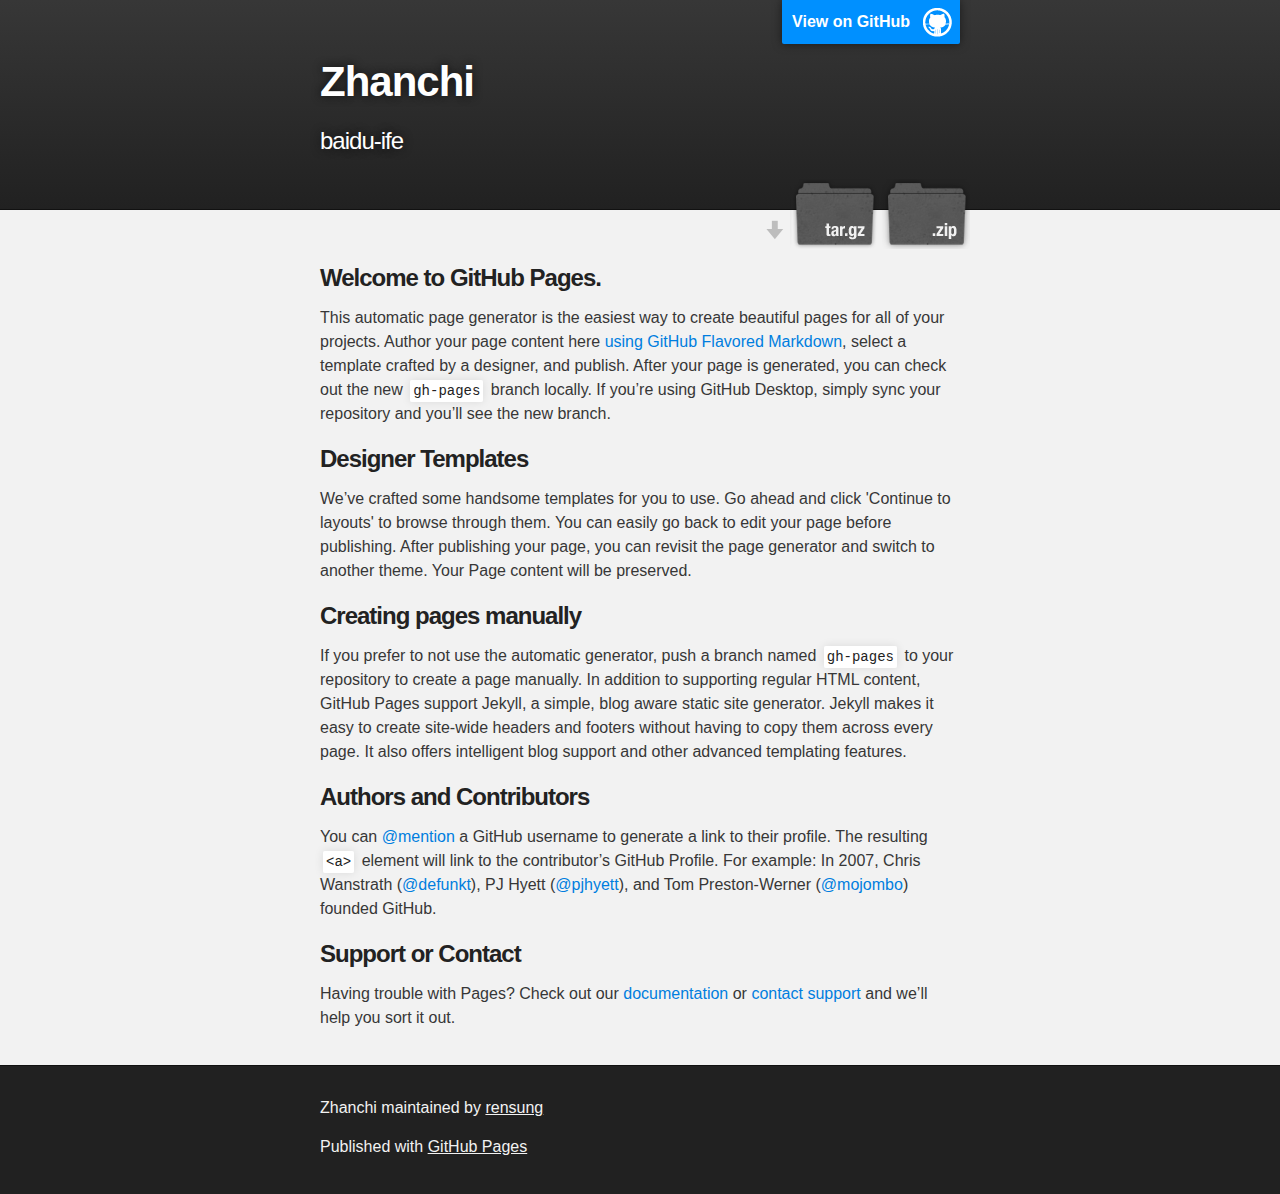
==== index.html @ 5ad8bfc1 "Create gh-pages branch via GitHub" ====
<!DOCTYPE html>
<html>

  <head>
    <meta charset='utf-8'>
    <meta http-equiv="X-UA-Compatible" content="chrome=1">
    <meta name="description" content="Zhanchi : baidu-ife">

    <link rel="stylesheet" type="text/css" media="screen" href="stylesheets/stylesheet.css">

    <title>Zhanchi</title>
  </head>

  <body>

    <!-- HEADER -->
    <div id="header_wrap" class="outer">
        <header class="inner">
          <a id="forkme_banner" href="https://github.com/rensung/zhanchi">View on GitHub</a>

          <h1 id="project_title">Zhanchi</h1>
          <h2 id="project_tagline">baidu-ife</h2>

            <section id="downloads">
              <a class="zip_download_link" href="https://github.com/rensung/zhanchi/zipball/master">Download this project as a .zip file</a>
              <a class="tar_download_link" href="https://github.com/rensung/zhanchi/tarball/master">Download this project as a tar.gz file</a>
            </section>
        </header>
    </div>

    <!-- MAIN CONTENT -->
    <div id="main_content_wrap" class="outer">
      <section id="main_content" class="inner">
        <h3>
<a id="welcome-to-github-pages" class="anchor" href="#welcome-to-github-pages" aria-hidden="true"><span aria-hidden="true" class="octicon octicon-link"></span></a>Welcome to GitHub Pages.</h3>

<p>This automatic page generator is the easiest way to create beautiful pages for all of your projects. Author your page content here <a href="https://guides.github.com/features/mastering-markdown/">using GitHub Flavored Markdown</a>, select a template crafted by a designer, and publish. After your page is generated, you can check out the new <code>gh-pages</code> branch locally. If you’re using GitHub Desktop, simply sync your repository and you’ll see the new branch.</p>

<h3>
<a id="designer-templates" class="anchor" href="#designer-templates" aria-hidden="true"><span aria-hidden="true" class="octicon octicon-link"></span></a>Designer Templates</h3>

<p>We’ve crafted some handsome templates for you to use. Go ahead and click 'Continue to layouts' to browse through them. You can easily go back to edit your page before publishing. After publishing your page, you can revisit the page generator and switch to another theme. Your Page content will be preserved.</p>

<h3>
<a id="creating-pages-manually" class="anchor" href="#creating-pages-manually" aria-hidden="true"><span aria-hidden="true" class="octicon octicon-link"></span></a>Creating pages manually</h3>

<p>If you prefer to not use the automatic generator, push a branch named <code>gh-pages</code> to your repository to create a page manually. In addition to supporting regular HTML content, GitHub Pages support Jekyll, a simple, blog aware static site generator. Jekyll makes it easy to create site-wide headers and footers without having to copy them across every page. It also offers intelligent blog support and other advanced templating features.</p>

<h3>
<a id="authors-and-contributors" class="anchor" href="#authors-and-contributors" aria-hidden="true"><span aria-hidden="true" class="octicon octicon-link"></span></a>Authors and Contributors</h3>

<p>You can <a href="https://help.github.com/articles/basic-writing-and-formatting-syntax/#mentioning-users-and-teams" class="user-mention">@mention</a> a GitHub username to generate a link to their profile. The resulting <code>&lt;a&gt;</code> element will link to the contributor’s GitHub Profile. For example: In 2007, Chris Wanstrath (<a href="https://github.com/defunkt" class="user-mention">@defunkt</a>), PJ Hyett (<a href="https://github.com/pjhyett" class="user-mention">@pjhyett</a>), and Tom Preston-Werner (<a href="https://github.com/mojombo" class="user-mention">@mojombo</a>) founded GitHub.</p>

<h3>
<a id="support-or-contact" class="anchor" href="#support-or-contact" aria-hidden="true"><span aria-hidden="true" class="octicon octicon-link"></span></a>Support or Contact</h3>

<p>Having trouble with Pages? Check out our <a href="https://help.github.com/pages">documentation</a> or <a href="https://github.com/contact">contact support</a> and we’ll help you sort it out.</p>
      </section>
    </div>

    <!-- FOOTER  -->
    <div id="footer_wrap" class="outer">
      <footer class="inner">
        <p class="copyright">Zhanchi maintained by <a href="https://github.com/rensung">rensung</a></p>
        <p>Published with <a href="https://pages.github.com">GitHub Pages</a></p>
      </footer>
    </div>

    

  </body>
</html>
---- stylesheets/stylesheet.css ----
/*******************************************************************************
Slate Theme for GitHub Pages
by Jason Costello, @jsncostello
*******************************************************************************/

@import url(github-light.css);

/*******************************************************************************
MeyerWeb Reset
*******************************************************************************/

html, body, div, span, applet, object, iframe,
h1, h2, h3, h4, h5, h6, p, blockquote, pre,
a, abbr, acronym, address, big, cite, code,
del, dfn, em, img, ins, kbd, q, s, samp,
small, strike, strong, sub, sup, tt, var,
b, u, i, center,
dl, dt, dd, ol, ul, li,
fieldset, form, label, legend,
table, caption, tbody, tfoot, thead, tr, th, td,
article, aside, canvas, details, embed,
figure, figcaption, footer, header, hgroup,
menu, nav, output, ruby, section, summary,
time, mark, audio, video {
  margin: 0;
  padding: 0;
  border: 0;
  font: inherit;
  vertical-align: baseline;
}

/* HTML5 display-role reset for older browsers */
article, aside, details, figcaption, figure,
footer, header, hgroup, menu, nav, section {
  display: block;
}

ol, ul {
  list-style: none;
}

table {
  border-collapse: collapse;
  border-spacing: 0;
}

/*******************************************************************************
Theme Styles
*******************************************************************************/

body {
  box-sizing: border-box;
  color:#373737;
  background: #212121;
  font-size: 16px;
  font-family: 'Myriad Pro', Calibri, Helvetica, Arial, sans-serif;
  line-height: 1.5;
  -webkit-font-smoothing: antialiased;
}

h1, h2, h3, h4, h5, h6 {
  margin: 10px 0;
  font-weight: 700;
  color:#222222;
  font-family: 'Lucida Grande', 'Calibri', Helvetica, Arial, sans-serif;
  letter-spacing: -1px;
}

h1 {
  font-size: 36px;
  font-weight: 700;
}

h2 {
  padding-bottom: 10px;
  font-size: 32px;
  background: url('../images/bg_hr.png') repeat-x bottom;
}

h3 {
  font-size: 24px;
}

h4 {
  font-size: 21px;
}

h5 {
  font-size: 18px;
}

h6 {
  font-size: 16px;
}

p {
  margin: 10px 0 15px 0;
}

footer p {
  color: #f2f2f2;
}

a {
  text-decoration: none;
  color: #007edf;
  text-shadow: none;

  transition: color 0.5s ease;
  transition: text-shadow 0.5s ease;
  -webkit-transition: color 0.5s ease;
  -webkit-transition: text-shadow 0.5s ease;
  -moz-transition: color 0.5s ease;
  -moz-transition: text-shadow 0.5s ease;
  -o-transition: color 0.5s ease;
  -o-transition: text-shadow 0.5s ease;
  -ms-transition: color 0.5s ease;
  -ms-transition: text-shadow 0.5s ease;
}

a:hover, a:focus {text-decoration: underline;}

footer a {
  color: #F2F2F2;
  text-decoration: underline;
}

em {
  font-style: italic;
}

strong {
  font-weight: bold;
}

img {
  position: relative;
  margin: 0 auto;
  max-width: 739px;
  padding: 5px;
  margin: 10px 0 10px 0;
  border: 1px solid #ebebeb;

  box-shadow: 0 0 5px #ebebeb;
  -webkit-box-shadow: 0 0 5px #ebebeb;
  -moz-box-shadow: 0 0 5px #ebebeb;
  -o-box-shadow: 0 0 5px #ebebeb;
  -ms-box-shadow: 0 0 5px #ebebeb;
}

p img {
  display: inline;
  margin: 0;
  padding: 0;
  vertical-align: middle;
  text-align: center;
  border: none;
}

pre, code {
  width: 100%;
  color: #222;
  background-color: #fff;

  font-family: Monaco, "Bitstream Vera Sans Mono", "Lucida Console", Terminal, monospace;
  font-size: 14px;

  border-radius: 2px;
  -moz-border-radius: 2px;
  -webkit-border-radius: 2px;
}

pre {
  width: 100%;
  padding: 10px;
  box-shadow: 0 0 10px rgba(0,0,0,.1);
  overflow: auto;
}

code {
  padding: 3px;
  margin: 0 3px;
  box-shadow: 0 0 10px rgba(0,0,0,.1);
}

pre code {
  display: block;
  box-shadow: none;
}

blockquote {
  color: #666;
  margin-bottom: 20px;
  padding: 0 0 0 20px;
  border-left: 3px solid #bbb;
}


ul, ol, dl {
  margin-bottom: 15px
}

ul {
  list-style-position: inside;
  list-style: disc;
  padding-left: 20px;
}

ol {
  list-style-position: inside;
  list-style: decimal;
  padding-left: 20px;
}

dl dt {
  font-weight: bold;
}

dl dd {
  padding-left: 20px;
  font-style: italic;
}

dl p {
  padding-left: 20px;
  font-style: italic;
}

hr {
  height: 1px;
  margin-bottom: 5px;
  border: none;
  background: url('../images/bg_hr.png') repeat-x center;
}

table {
  border: 1px solid #373737;
  margin-bottom: 20px;
  text-align: left;
 }

th {
  font-family: 'Lucida Grande', 'Helvetica Neue', Helvetica, Arial, sans-serif;
  padding: 10px;
  background: #373737;
  color: #fff;
 }

td {
  padding: 10px;
  border: 1px solid #373737;
 }

form {
  background: #f2f2f2;
  padding: 20px;
}

/*******************************************************************************
Full-Width Styles
*******************************************************************************/

.outer {
  width: 100%;
}

.inner {
  position: relative;
  max-width: 640px;
  padding: 20px 10px;
  margin: 0 auto;
}

#forkme_banner {
  display: block;
  position: absolute;
  top:0;
  right: 10px;
  z-index: 10;
  padding: 10px 50px 10px 10px;
  color: #fff;
  background: url('../images/blacktocat.png') #0090ff no-repeat 95% 50%;
  font-weight: 700;
  box-shadow: 0 0 10px rgba(0,0,0,.5);
  border-bottom-left-radius: 2px;
  border-bottom-right-radius: 2px;
}

#header_wrap {
  background: #212121;
  background: -moz-linear-gradient(top, #373737, #212121);
  background: -webkit-linear-gradient(top, #373737, #212121);
  background: -ms-linear-gradient(top, #373737, #212121);
  background: -o-linear-gradient(top, #373737, #212121);
  background: linear-gradient(top, #373737, #212121);
}

#header_wrap .inner {
  padding: 50px 10px 30px 10px;
}

#project_title {
  margin: 0;
  color: #fff;
  font-size: 42px;
  font-weight: 700;
  text-shadow: #111 0px 0px 10px;
}

#project_tagline {
  color: #fff;
  font-size: 24px;
  font-weight: 300;
  background: none;
  text-shadow: #111 0px 0px 10px;
}

#downloads {
  position: absolute;
  width: 210px;
  z-index: 10;
  bottom: -40px;
  right: 0;
  height: 70px;
  background: url('../images/icon_download.png') no-repeat 0% 90%;
}

.zip_download_link {
  display: block;
  float: right;
  width: 90px;
  height:70px;
  text-indent: -5000px;
  overflow: hidden;
  background: url(../images/sprite_download.png) no-repeat bottom left;
}

.tar_download_link {
  display: block;
  float: right;
  width: 90px;
  height:70px;
  text-indent: -5000px;
  overflow: hidden;
  background: url(../images/sprite_download.png) no-repeat bottom right;
  margin-left: 10px;
}

.zip_download_link:hover {
  background: url(../images/sprite_download.png) no-repeat top left;
}

.tar_download_link:hover {
  background: url(../images/sprite_download.png) no-repeat top right;
}

#main_content_wrap {
  background: #f2f2f2;
  border-top: 1px solid #111;
  border-bottom: 1px solid #111;
}

#main_content {
  padding-top: 40px;
}

#footer_wrap {
  background: #212121;
}



/*******************************************************************************
Small Device Styles
*******************************************************************************/

@media screen and (max-width: 480px) {
  body {
    font-size:14px;
  }

  #downloads {
    display: none;
  }

  .inner {
    min-width: 320px;
    max-width: 480px;
  }

  #project_title {
  font-size: 32px;
  }

  h1 {
    font-size: 28px;
  }

  h2 {
    font-size: 24px;
  }

  h3 {
    font-size: 21px;
  }

  h4 {
    font-size: 18px;
  }

  h5 {
    font-size: 14px;
  }

  h6 {
    font-size: 12px;
  }

  code, pre {
    min-width: 320px;
    max-width: 480px;
    font-size: 11px;
  }

}
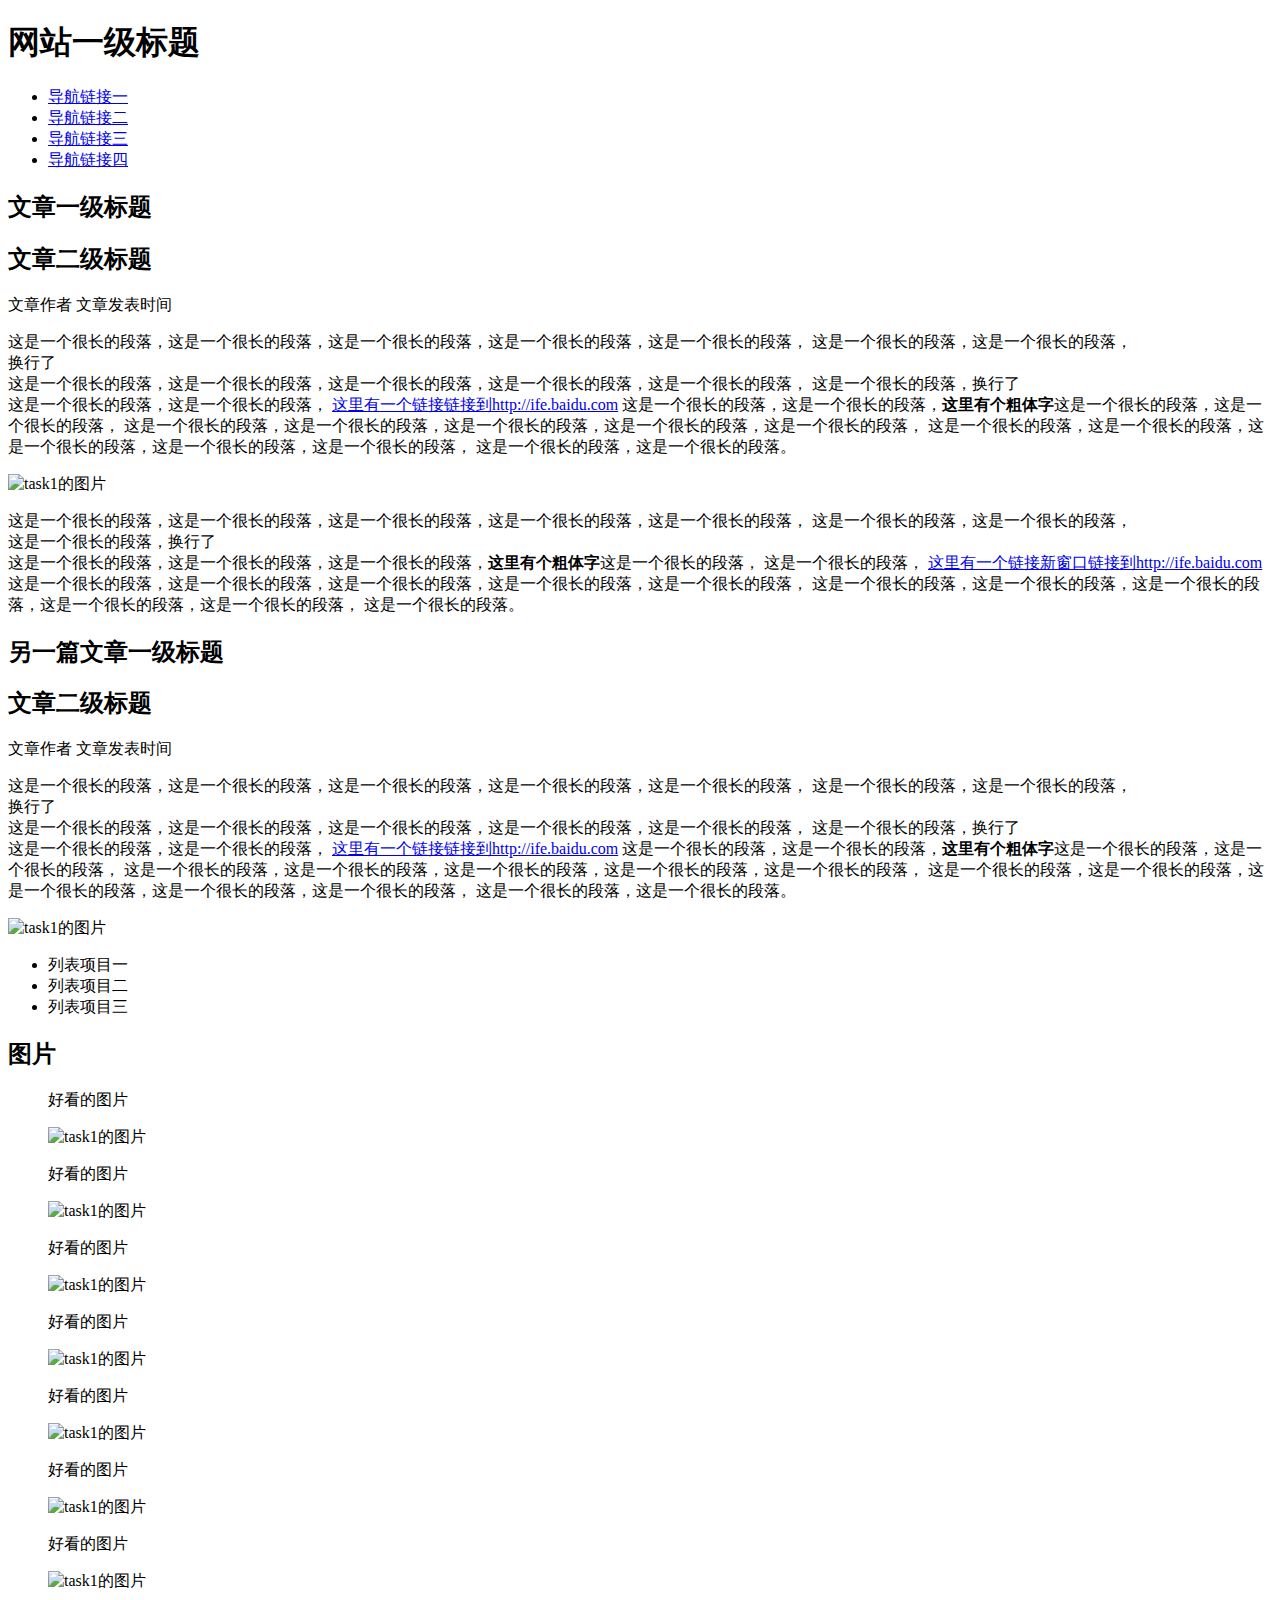
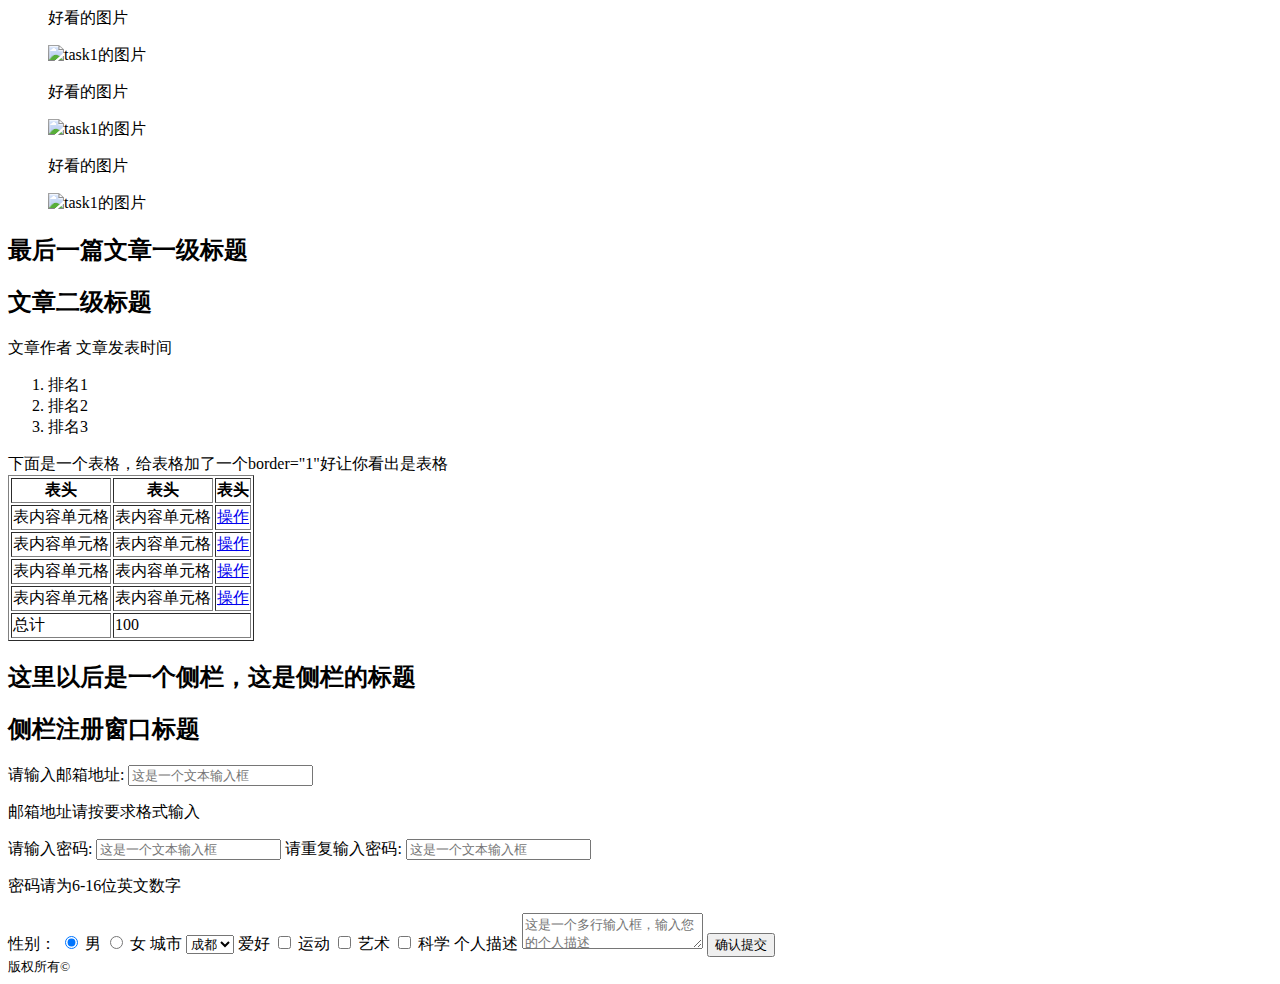
==== commit f85c953d: "Update index.html" ====
--- a/index.html
+++ b/index.html
@@ -1,72 +1,198 @@
+
+
 <!DOCTYPE html>
 <html>
+<head>
+	<meta charset="UTF-8">
+	<title>任务一:零基础HTML编码</title>
+</head>
+<body>
+	<header>
+		<h1>网站一级标题</h1>
+	</header>
+	<nav>
+		<ul>
+			<li><a href="#">导航链接一</a></li>
+			<li><a href="#">导航链接二</a></li>
+			<li><a href="#">导航链接三</a></li>
+			<li><a href="#">导航链接四</a></li>
+		</ul>
+	</nav>
+	<article>
+		<section>
+			<h2>文章一级标题</h2>
+			<h2>文章二级标题</h2>
+			<p><span>文章作者 文章发表时间</span></p>
+			<p>这是一个很长的段落，这是一个很长的段落，这是一个很长的段落，这是一个很长的段落，这是一个很长的段落，
+			这是一个很长的段落，这是一个很长的段落，
+			<br/>换行了
+			<br/>这是一个很长的段落，这是一个很长的段落，这是一个很长的段落，这是一个很长的段落，这是一个很长的段落，
+			这是一个很长的段落，换行了
+			<br/>这是一个很长的段落，这是一个很长的段落，
+			<a href="http://ife.baidu.com">这里有一个链接链接到http://ife.baidu.com</a>
+			这是一个很长的段落，这是一个很长的段落，<b>这里有个粗体字</b>这是一个很长的段落，这是一个很长的段落，
+			这是一个很长的段落，这是一个很长的段落，这是一个很长的段落，这是一个很长的段落，这是一个很长的段落，
+			这是一个很长的段落，这是一个很长的段落，这是一个很长的段落，这是一个很长的段落，这是一个很长的段落，
+			这是一个很长的段落，这是一个很长的段落。</p>
+			<p><img src="../images/task001.jpg" alt="task1的图片"></p>
+			<p>这是一个很长的段落，这是一个很长的段落，这是一个很长的段落，这是一个很长的段落，这是一个很长的段落，
+			这是一个很长的段落，这是一个很长的段落，
+			<br/>这是一个很长的段落，换行了
+			<br/>这是一个很长的段落，这是一个很长的段落，这是一个很长的段落，<b>这里有个粗体字</b>这是一个很长的段落，
+			这是一个很长的段落，
+			<a href="http://ife.baidu.com" target="_blank">这里有一个链接新窗口链接到http://ife.baidu.com</a>
+			这是一个很长的段落，这是一个很长的段落，这是一个很长的段落，这是一个很长的段落，这是一个很长的段落，
+			这是一个很长的段落，这是一个很长的段落，这是一个很长的段落，这是一个很长的段落，这是一个很长的段落，
+			这是一个很长的段落。</p>
+		</section>
+		<section>
+			<h2>另一篇文章一级标题</h2>
+			<h2>文章二级标题</h2>
+			<p><span>文章作者 文章发表时间</span></p>
+			<p>这是一个很长的段落，这是一个很长的段落，这是一个很长的段落，这是一个很长的段落，这是一个很长的段落，
+			这是一个很长的段落，这是一个很长的段落，
+			<br/>换行了
+			<br/>这是一个很长的段落，这是一个很长的段落，这是一个很长的段落，这是一个很长的段落，这是一个很长的段落，
+			这是一个很长的段落，换行了
+			<br/>这是一个很长的段落，这是一个很长的段落，
+			<a href="http://ife.baidu.com">这里有一个链接链接到http://ife.baidu.com</a>
+			这是一个很长的段落，这是一个很长的段落，<b>这里有个粗体字</b>这是一个很长的段落，这是一个很长的段落，
+			这是一个很长的段落，这是一个很长的段落，这是一个很长的段落，这是一个很长的段落，这是一个很长的段落，
+			这是一个很长的段落，这是一个很长的段落，这是一个很长的段落，这是一个很长的段落，这是一个很长的段落，
+			这是一个很长的段落，这是一个很长的段落。</p>
+			<p><img src="../images/task001.jpg" alt="task1的图片"></p>
+			<ul>
+				<li>列表项目一</li>
+				<li>列表项目二</li>
+				<li>列表项目三</li>
+			</ul>
+			<h2>图片</h2>
+			<figure>
+				<p>好看的图片</p>
+				<img src="../images/task001.jpg" alt="task1的图片">
+			</figure>
+			<figure>
+				<p>好看的图片</p>
+				<img src="../images/task001.jpg" alt="task1的图片">
+			</figure>
+			<figure>
+				<p>好看的图片</p>
+				<img src="../images/task001.jpg" alt="task1的图片">
+			</figure>
+			<figure>
+				<p>好看的图片</p>
+				<img src="../images/task001.jpg" alt="task1的图片">
+			</figure>
+			<figure>
+				<p>好看的图片</p>
+				<img src="../images/task001.jpg" alt="task1的图片">
+			</figure>
+			<figure>
+				<p>好看的图片</p>
+				<img src="../images/task001.jpg" alt="task1的图片">
+			</figure>
+			<figure>
+				<p>好看的图片</p>
+				<img src="../images/task001.jpg" alt="task1的图片">
+			</figure>
+			<figure>
+				<p>好看的图片</p>
+				<img src="../images/task001.jpg" alt="task1的图片">
+			</figure>
+			<figure>
+				<p>好看的图片</p>
+				<img src="../images/task001.jpg" alt="task1的图片">
+			</figure>
+			<figure>
+				<p>好看的图片</p>
+				<img src="../images/task001.jpg" alt="task1的图片">
+			</figure>	
+		</section>
+		<section>
+			<h2>最后一篇文章一级标题</h2>
+			<h2>文章二级标题</h2>
+			<p><span>文章作者 文章发表时间</span></p>
+			<ol>
+				<li>排名1</li>
+				<li>排名2</li>
+				<li>排名3</li>
+			</ol>
+			<span>下面是一个表格，给表格加了一个border="1"好让你看出是表格</span>
+			<table border="1">
+				<!-- <caption>下面是一个表格，给表格加了一个border="1"好让你看出是表格</caption> -->
+				<tr>
+					<th>表头</th>
+					<th>表头</th>
+					<th>表头</th>
+				</tr>
+				<tr>
+					<td>表内容单元格</td>
+					<td>表内容单元格</td>
+					<td><a href="#">操作</a></td>
+				</tr>
+				<tr>
+					<td>表内容单元格</td>
+					<td>表内容单元格</td>
+					<td><a href="#">操作</a></td>
+				</tr>
+				<tr>
+					<td>表内容单元格</td>
+					<td>表内容单元格</td>
+					<td><a href="#">操作</a></td>
+				</tr>
+				<tr>
+					<td>表内容单元格</td>
+					<td>表内容单元格</td>
+					<td><a href="#">操作</a></td>
+				</tr>
+				<tr>
+					<td>总计</td>
+					<td colspan="2">100</td>
+				</tr>
+			</table>
+		</section>
+	</article>
+	<aside>
+		<h2>这里以后是一个侧栏，这是侧栏的标题</h2>
+		<h2>侧栏注册窗口标题</h2>
+		<form>
+			<label for="email">请输入邮箱地址:</label>
+			<input id="email" type="text" name="email" placeholder="这是一个文本输入框">
+			<p>邮箱地址请按要求格式输入</p>
 
-  <head>
-    <meta charset='utf-8'>
-    <meta http-equiv="X-UA-Compatible" content="chrome=1">
-    <meta name="description" content="Zhanchi : baidu-ife">
+			<label for="pass">请输入密码:</label>
+			<input id="pass" type="password" name="password" placeholder="这是一个文本输入框">
+			<label for="repass">请重复输入密码:</label>
+			<input id="repass" type="password" name="repassword" placeholder="这是一个文本输入框">
+			<p>密码请为6-16位英文数字</p>
 
-    <link rel="stylesheet" type="text/css" media="screen" href="stylesheets/stylesheet.css">
+			<label>性别：</label>
+			<input id="male" type="radio" name="sex" value="male" checked="checked">
+			<label for="male">男</label>
+			<input id="female" type="radio" name="sex" value="female">
+			<label for="female">女</label>
 
-    <title>Zhanchi</title>
-  </head>
+			<label for="city">城市</label>
+			<select id="city" name="city">
+				<option value="bj">成都</option>
+				<option value="xt">武汉</option>
+				<option value="hrb">重庆</option>
+			</select>
 
-  <body>
+			<label>爱好</label>
+			<input id="sport" type="checkbox" name="sport">
+			<label for="sport">运动</label>
+			<input id="art" type="checkbox" name="art">
+			<label for="art">艺术</label>
+			<input id="scie" type="checkbox" name="scie">
+			<label for="scie">科学</label>
 
-    <!-- HEADER -->
-    <div id="header_wrap" class="outer">
-        <header class="inner">
-          <a id="forkme_banner" href="https://github.com/rensung/zhanchi">View on GitHub</a>
+			<label for="selfdes">个人描述</label>
+			<textarea id="selfdes" placeholder="这是一个多行输入框，输入您的个人描述"></textarea>
 
-          <h1 id="project_title">Zhanchi</h1>
-          <h2 id="project_tagline">baidu-ife</h2>
-
-            <section id="downloads">
-              <a class="zip_download_link" href="https://github.com/rensung/zhanchi/zipball/master">Download this project as a .zip file</a>
-              <a class="tar_download_link" href="https://github.com/rensung/zhanchi/tarball/master">Download this project as a tar.gz file</a>
-            </section>
-        </header>
-    </div>
-
-    <!-- MAIN CONTENT -->
-    <div id="main_content_wrap" class="outer">
-      <section id="main_content" class="inner">
-        <h3>
-<a id="welcome-to-github-pages" class="anchor" href="#welcome-to-github-pages" aria-hidden="true"><span aria-hidden="true" class="octicon octicon-link"></span></a>Welcome to GitHub Pages.</h3>
-
-<p>This automatic page generator is the easiest way to create beautiful pages for all of your projects. Author your page content here <a href="https://guides.github.com/features/mastering-markdown/">using GitHub Flavored Markdown</a>, select a template crafted by a designer, and publish. After your page is generated, you can check out the new <code>gh-pages</code> branch locally. If you’re using GitHub Desktop, simply sync your repository and you’ll see the new branch.</p>
-
-<h3>
-<a id="designer-templates" class="anchor" href="#designer-templates" aria-hidden="true"><span aria-hidden="true" class="octicon octicon-link"></span></a>Designer Templates</h3>
-
-<p>We’ve crafted some handsome templates for you to use. Go ahead and click 'Continue to layouts' to browse through them. You can easily go back to edit your page before publishing. After publishing your page, you can revisit the page generator and switch to another theme. Your Page content will be preserved.</p>
-
-<h3>
-<a id="creating-pages-manually" class="anchor" href="#creating-pages-manually" aria-hidden="true"><span aria-hidden="true" class="octicon octicon-link"></span></a>Creating pages manually</h3>
-
-<p>If you prefer to not use the automatic generator, push a branch named <code>gh-pages</code> to your repository to create a page manually. In addition to supporting regular HTML content, GitHub Pages support Jekyll, a simple, blog aware static site generator. Jekyll makes it easy to create site-wide headers and footers without having to copy them across every page. It also offers intelligent blog support and other advanced templating features.</p>
-
-<h3>
-<a id="authors-and-contributors" class="anchor" href="#authors-and-contributors" aria-hidden="true"><span aria-hidden="true" class="octicon octicon-link"></span></a>Authors and Contributors</h3>
-
-<p>You can <a href="https://help.github.com/articles/basic-writing-and-formatting-syntax/#mentioning-users-and-teams" class="user-mention">@mention</a> a GitHub username to generate a link to their profile. The resulting <code>&lt;a&gt;</code> element will link to the contributor’s GitHub Profile. For example: In 2007, Chris Wanstrath (<a href="https://github.com/defunkt" class="user-mention">@defunkt</a>), PJ Hyett (<a href="https://github.com/pjhyett" class="user-mention">@pjhyett</a>), and Tom Preston-Werner (<a href="https://github.com/mojombo" class="user-mention">@mojombo</a>) founded GitHub.</p>
-
-<h3>
-<a id="support-or-contact" class="anchor" href="#support-or-contact" aria-hidden="true"><span aria-hidden="true" class="octicon octicon-link"></span></a>Support or Contact</h3>
-
-<p>Having trouble with Pages? Check out our <a href="https://help.github.com/pages">documentation</a> or <a href="https://github.com/contact">contact support</a> and we’ll help you sort it out.</p>
-      </section>
-    </div>
-
-    <!-- FOOTER  -->
-    <div id="footer_wrap" class="outer">
-      <footer class="inner">
-        <p class="copyright">Zhanchi maintained by <a href="https://github.com/rensung">rensung</a></p>
-        <p>Published with <a href="https://pages.github.com">GitHub Pages</a></p>
-      </footer>
-    </div>
-
-    
-
-  </body>
+			<input type="submit" value="确认提交">
+		</form>
+	</aside>
+	<footer><small>版权所有©</small></footer>
+</body>
 </html>
